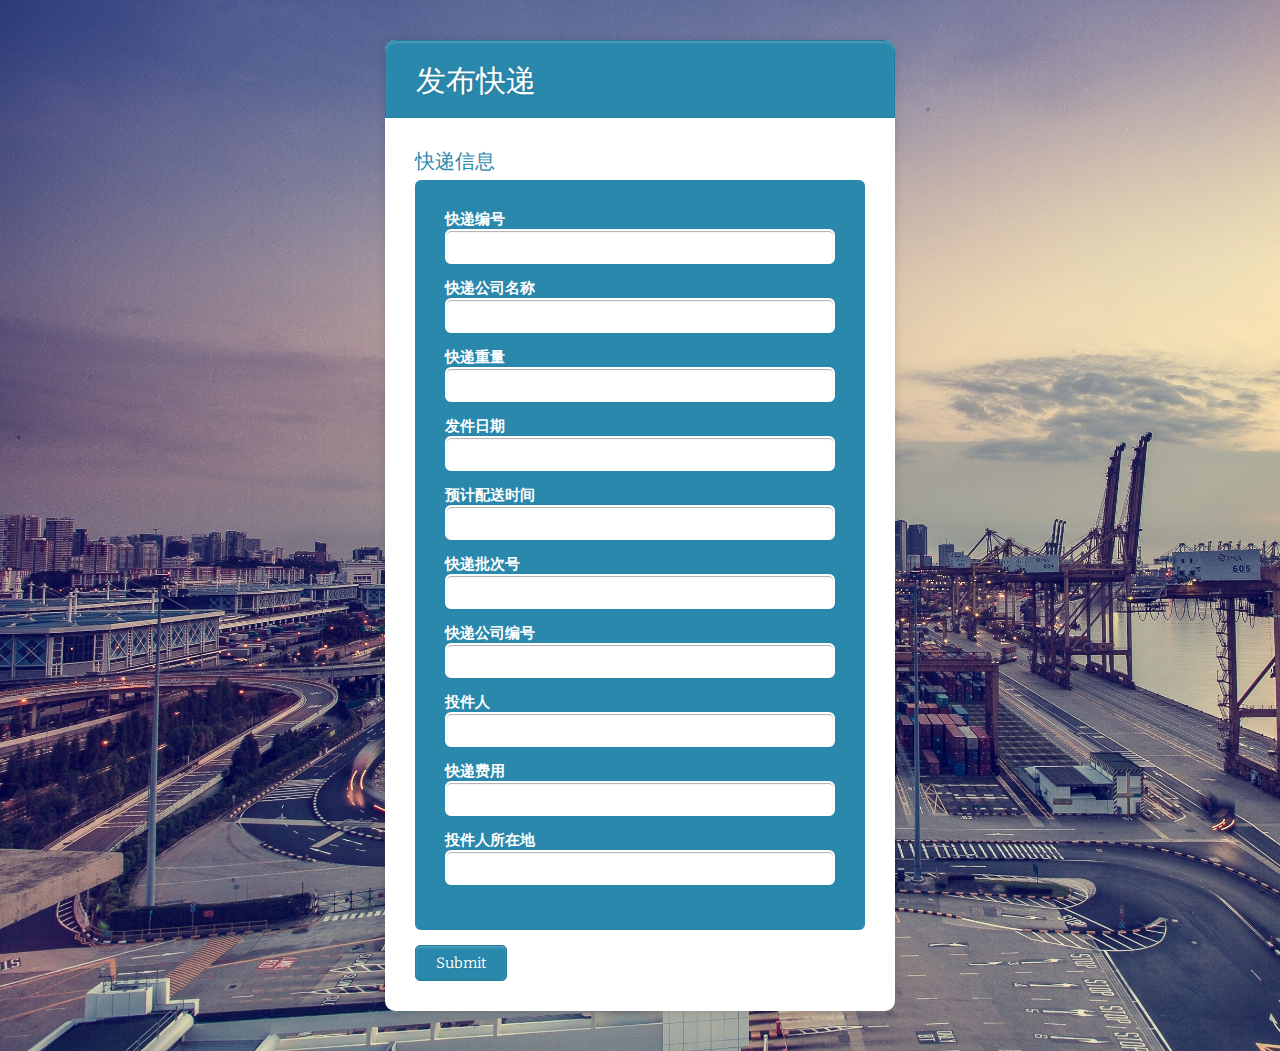
==== source-app/views/form.html @ 2c666dd3 "all front" ====
<!DOCTYPE HTML>
<html>

<head>
	<meta http-equiv="Content-Type" content="text/html; charset=utf-8">
	<title>发布快递</title>
	<link href='http://fonts.googleapis.com/css?family=Bitter' rel='stylesheet' type='text/css'>
	<style type="text/css">
		body {
			background-image: url("css/business_search.jpg");
			background-size: cover;
		}

		.form-style-10 {
			max-width: 450px;
			padding: 30px;
			margin: 40px auto;
			background: #FFF;
			border-radius: 10px;
			-webkit-border-radius: 10px;
			-moz-border-radius: 10px;
			box-shadow: 0px 0px 10px rgba(0, 0, 0, 0.13);
			-moz-box-shadow: 0px 0px 10px rgba(0, 0, 0, 0.13);
			-webkit-box-shadow: 0px 0px 10px rgba(0, 0, 0, 0.13);
		}

		.form-style-10 .inner-wrap {
			padding: 30px;
			background: #2A88AD;
			border-radius: 6px;
			margin-bottom: 15px;
		}

		.form-style-10 h1 {
			background: #2A88AD;
			padding: 20px 30px 15px 30px;
			margin: -30px -30px 30px -30px;
			border-radius: 10px 10px 0 0;
			-webkit-border-radius: 10px 10px 0 0;
			-moz-border-radius: 10px 10px 0 0;
			color: #fff;
			text-shadow: 1px 1px 3px rgba(0, 0, 0, 0.12);
			font: normal 30px 'Bitter', serif;
			-moz-box-shadow: inset 0px 2px 2px 0px rgba(255, 255, 255, 0.17);
			-webkit-box-shadow: inset 0px 2px 2px 0px rgba(255, 255, 255, 0.17);
			box-shadow: inset 0px 2px 2px 0px rgba(255, 255, 255, 0.17);
			border: 1px solid #257C9E;
		}

		.form-style-10 h1>span {
			display: block;
			margin-top: 2px;
			font: 13px Arial, Helvetica, sans-serif;
		}

		.form-style-10 label {
			display: block;
			font: bold 15px Arial, Helvetica;
			color: #fff;
			margin-bottom: 15px;
		}

		.form-style-10 input[type="text"],
		.form-style-10 input[type="date"],
		.form-style-10 input[type="datetime"],
		.form-style-10 input[type="email"],
		.form-style-10 input[type="number"],
		.form-style-10 input[type="search"],
		.form-style-10 input[type="time"],
		.form-style-10 input[type="url"],
		.form-style-10 input[type="password"],
		.form-style-10 textarea,
		.form-style-10 select {
			display: block;
			box-sizing: border-box;
			-webkit-box-sizing: border-box;
			-moz-box-sizing: border-box;
			width: 100%;
			padding: 8px;
			border-radius: 6px;
			-webkit-border-radius: 6px;
			-moz-border-radius: 6px;
			border: 2px solid #fff;
			box-shadow: inset 0px 1px 1px rgba(0, 0, 0, 0.33);
			-moz-box-shadow: inset 0px 1px 1px rgba(0, 0, 0, 0.33);
			-webkit-box-shadow: inset 0px 1px 1px rgba(0, 0, 0, 0.33);
		}

		.form-style-10 .section {
			font: normal 20px 'Bitter', serif;
			color: #2A88AD;
			margin-bottom: 5px;
		}

		.form-style-10 input[type="button"],
		.form-style-10 input[type="submit"] {
			background: #2A88AD;
			padding: 8px 20px 8px 20px;
			border-radius: 5px;
			-webkit-border-radius: 5px;
			-moz-border-radius: 5px;
			color: #fff;
			text-shadow: 1px 1px 3px rgba(0, 0, 0, 0.12);
			font: normal 30px 'Bitter', serif;
			-moz-box-shadow: inset 0px 2px 2px 0px rgba(255, 255, 255, 0.17);
			-webkit-box-shadow: inset 0px 2px 2px 0px rgba(255, 255, 255, 0.17);
			box-shadow: inset 0px 2px 2px 0px rgba(255, 255, 255, 0.17);
			border: 1px solid #257C9E;
			font-size: 15px;
		}

		.form-style-10 input[type="button"]:hover,
		.form-style-10 input[type="submit"]:hover {
			background: #2A6881;
			-moz-box-shadow: inset 0px 2px 2px 0px rgba(255, 255, 255, 0.28);
			-webkit-box-shadow: inset 0px 2px 2px 0px rgba(255, 255, 255, 0.28);
			box-shadow: inset 0px 2px 2px 0px rgba(255, 255, 255, 0.28);
		}
	</style>
</head>

<body>

	<div class="form-style-10">
		<h1>发布快递</h1><!-- 发布食品 -->
		<form method="post" action="/re_form" novalidate>
			<div class="section">快递信息</div><!-- 食品信息 -->
			<div class="inner-wrap">
				<label>快递编号 <input type="text" name="field1" /></label><!-- 食品编号 -->
				<label>快递公司名称 <input type="text" name="field1" /></label><!-- 食品名称 -->
				<label>快递重量 <input type="text" name="field1" /></label><!-- 食品规格 -->
				<label>发件日期 <input type="text" name="field1" /></label><!-- 食品生产日期 -->
				<label>预计配送时间 <input type="text" name="field1" /></label><!-- 食品保质期 -->
				<label>快递批次号 <input type="text" name="field1" /></label><!-- 食品批次号 -->
				<label>快递公司编号<input type="text" name="field1" /></label><!-- 食品生产许可证编号 -->
				<label>投件人 <input type="text" name="field1" /></label><!-- 食品生产商名称 -->
				<label>快递费用<input type="text" name="field1" /></label><!-- 食品生产价格 -->
				<label>投件人所在地<input type="text" name="field1" /></label><!-- 食品生产所在地 -->
			</div>
			<div class="button-section">
				<input type="submit" name="提交" />
			</div>
		</form>
	</div>

</body>

</html>
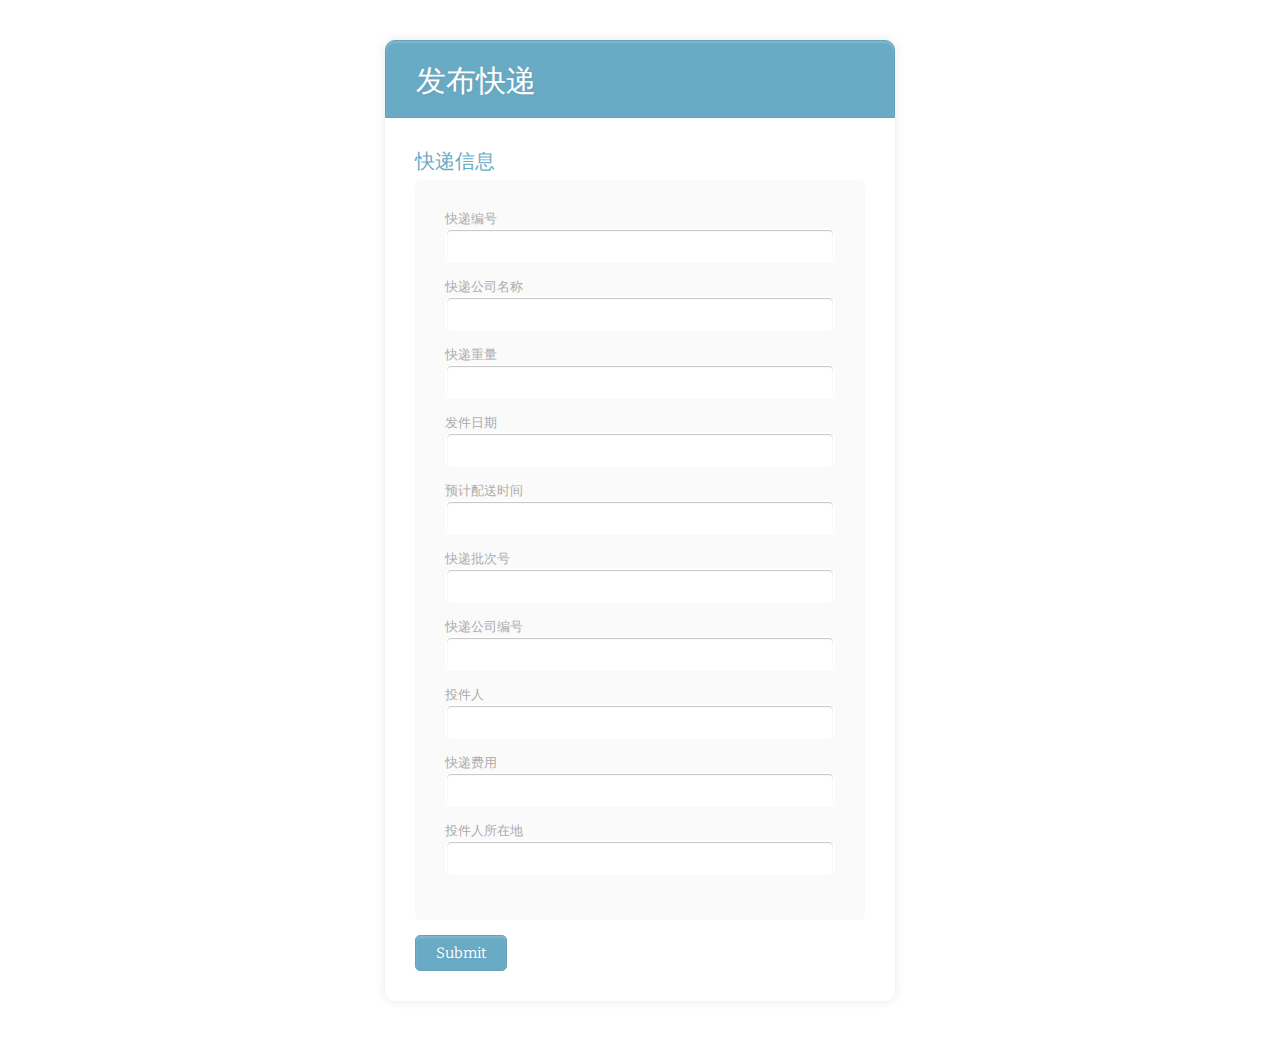
==== commit 909d8e5a: "add opacity to form" ====
--- a/source-app/views/form.html
+++ b/source-app/views/form.html
@@ -5,118 +5,7 @@
 	<meta http-equiv="Content-Type" content="text/html; charset=utf-8">
 	<title>发布快递</title>
 	<link href='http://fonts.googleapis.com/css?family=Bitter' rel='stylesheet' type='text/css'>
-	<style type="text/css">
-		body {
-			background-image: url("css/business_search.jpg");
-			background-size: cover;
-		}
-
-		.form-style-10 {
-			max-width: 450px;
-			padding: 30px;
-			margin: 40px auto;
-			background: #FFF;
-			border-radius: 10px;
-			-webkit-border-radius: 10px;
-			-moz-border-radius: 10px;
-			box-shadow: 0px 0px 10px rgba(0, 0, 0, 0.13);
-			-moz-box-shadow: 0px 0px 10px rgba(0, 0, 0, 0.13);
-			-webkit-box-shadow: 0px 0px 10px rgba(0, 0, 0, 0.13);
-		}
-
-		.form-style-10 .inner-wrap {
-			padding: 30px;
-			background: #2A88AD;
-			border-radius: 6px;
-			margin-bottom: 15px;
-		}
-
-		.form-style-10 h1 {
-			background: #2A88AD;
-			padding: 20px 30px 15px 30px;
-			margin: -30px -30px 30px -30px;
-			border-radius: 10px 10px 0 0;
-			-webkit-border-radius: 10px 10px 0 0;
-			-moz-border-radius: 10px 10px 0 0;
-			color: #fff;
-			text-shadow: 1px 1px 3px rgba(0, 0, 0, 0.12);
-			font: normal 30px 'Bitter', serif;
-			-moz-box-shadow: inset 0px 2px 2px 0px rgba(255, 255, 255, 0.17);
-			-webkit-box-shadow: inset 0px 2px 2px 0px rgba(255, 255, 255, 0.17);
-			box-shadow: inset 0px 2px 2px 0px rgba(255, 255, 255, 0.17);
-			border: 1px solid #257C9E;
-		}
-
-		.form-style-10 h1>span {
-			display: block;
-			margin-top: 2px;
-			font: 13px Arial, Helvetica, sans-serif;
-		}
-
-		.form-style-10 label {
-			display: block;
-			font: bold 15px Arial, Helvetica;
-			color: #fff;
-			margin-bottom: 15px;
-		}
-
-		.form-style-10 input[type="text"],
-		.form-style-10 input[type="date"],
-		.form-style-10 input[type="datetime"],
-		.form-style-10 input[type="email"],
-		.form-style-10 input[type="number"],
-		.form-style-10 input[type="search"],
-		.form-style-10 input[type="time"],
-		.form-style-10 input[type="url"],
-		.form-style-10 input[type="password"],
-		.form-style-10 textarea,
-		.form-style-10 select {
-			display: block;
-			box-sizing: border-box;
-			-webkit-box-sizing: border-box;
-			-moz-box-sizing: border-box;
-			width: 100%;
-			padding: 8px;
-			border-radius: 6px;
-			-webkit-border-radius: 6px;
-			-moz-border-radius: 6px;
-			border: 2px solid #fff;
-			box-shadow: inset 0px 1px 1px rgba(0, 0, 0, 0.33);
-			-moz-box-shadow: inset 0px 1px 1px rgba(0, 0, 0, 0.33);
-			-webkit-box-shadow: inset 0px 1px 1px rgba(0, 0, 0, 0.33);
-		}
-
-		.form-style-10 .section {
-			font: normal 20px 'Bitter', serif;
-			color: #2A88AD;
-			margin-bottom: 5px;
-		}
-
-		.form-style-10 input[type="button"],
-		.form-style-10 input[type="submit"] {
-			background: #2A88AD;
-			padding: 8px 20px 8px 20px;
-			border-radius: 5px;
-			-webkit-border-radius: 5px;
-			-moz-border-radius: 5px;
-			color: #fff;
-			text-shadow: 1px 1px 3px rgba(0, 0, 0, 0.12);
-			font: normal 30px 'Bitter', serif;
-			-moz-box-shadow: inset 0px 2px 2px 0px rgba(255, 255, 255, 0.17);
-			-webkit-box-shadow: inset 0px 2px 2px 0px rgba(255, 255, 255, 0.17);
-			box-shadow: inset 0px 2px 2px 0px rgba(255, 255, 255, 0.17);
-			border: 1px solid #257C9E;
-			font-size: 15px;
-		}
-
-		.form-style-10 input[type="button"]:hover,
-		.form-style-10 input[type="submit"]:hover {
-			background: #2A6881;
-			-moz-box-shadow: inset 0px 2px 2px 0px rgba(255, 255, 255, 0.28);
-			-webkit-box-shadow: inset 0px 2px 2px 0px rgba(255, 255, 255, 0.28);
-			box-shadow: inset 0px 2px 2px 0px rgba(255, 255, 255, 0.28);
-		}
-	</style>
+	<link rel="stylesheet" type="text/css" href="css/form.css" />
 </head>
 
 <body>
--- a/source-app/views/css/form.css
+++ b/source-app/views/css/form.css
@@ -0,0 +1,127 @@
+body{
+	background-image: url("css/j.jpg");
+	background-size: cover;
+}
+
+.form-style-10{
+    width:450px;
+    padding:30px;
+    margin:40px auto;
+    background: #FFF;
+    border-radius: 10px;
+    filter:alpha(Opacity=80);
+	-moz-opacity:0.7;
+	opacity: 0.7;
+    -webkit-border-radius:10px;
+    -moz-border-radius: 10px;
+    box-shadow: 0px 0px 10px rgba(0, 0, 0, 0.13);
+    -moz-box-shadow: 0px 0px 10px rgba(0, 0, 0, 0.13);
+    -webkit-box-shadow: 0px 0px 10px rgba(0, 0, 0, 0.13);
+}
+.form-style-10 .inner-wrap{
+    padding: 30px;
+    background: #F8F8F8;
+    border-radius: 6px;
+    margin-bottom: 15px;
+}
+.form-style-10 h1{
+    background: #2A88AD;
+    padding: 20px 30px 15px 30px;
+    margin: -30px -30px 30px -30px;
+    border-radius: 10px 10px 0 0;
+    -webkit-border-radius: 10px 10px 0 0;
+    -moz-border-radius: 10px 10px 0 0;
+    color: #fff;
+    text-shadow: 1px 1px 3px rgba(0, 0, 0, 0.12);
+    font: normal 30px 'Bitter', serif;
+    -moz-box-shadow: inset 0px 2px 2px 0px rgba(255, 255, 255, 0.17);
+    -webkit-box-shadow: inset 0px 2px 2px 0px rgba(255, 255, 255, 0.17);
+    box-shadow: inset 0px 2px 2px 0px rgba(255, 255, 255, 0.17);
+    border: 1px solid #257C9E;
+}
+.form-style-10 h1 > span{
+    display: block;
+    margin-top: 2px;
+    font: 13px Arial, Helvetica, sans-serif;
+}
+.form-style-10 label{
+    display: block;
+    font: 13px Arial, Helvetica, sans-serif;
+    color: #888;
+    margin-bottom: 15px;
+}
+.form-style-10 input[type="text"],
+.form-style-10 input[type="date"],
+.form-style-10 input[type="datetime"],
+.form-style-10 input[type="email"],
+.form-style-10 input[type="number"],
+.form-style-10 input[type="search"],
+.form-style-10 input[type="time"],
+.form-style-10 input[type="url"],
+.form-style-10 input[type="password"],
+.form-style-10 textarea,
+.form-style-10 select {
+    display: block;
+    box-sizing: border-box;
+    -webkit-box-sizing: border-box;
+    -moz-box-sizing: border-box;
+    width: 100%;
+    padding: 8px;
+    border-radius: 6px;
+    -webkit-border-radius:6px;
+    -moz-border-radius:6px;
+    border: 2px solid #fff;
+    box-shadow: inset 0px 1px 1px rgba(0, 0, 0, 0.33);
+    -moz-box-shadow: inset 0px 1px 1px rgba(0, 0, 0, 0.33);
+    -webkit-box-shadow: inset 0px 1px 1px rgba(0, 0, 0, 0.33);
+}
+
+.form-style-10 .section{
+    font: normal 20px 'Bitter', serif;
+    color: #2A88AD;
+    margin-bottom: 5px;
+}
+.form-style-10 .section span {
+    background: #2A88AD;
+    padding: 5px 10px 5px 10px;
+    position: absolute;
+    border-radius: 50%;
+    -webkit-border-radius: 50%;
+    -moz-border-radius: 50%;
+    border: 4px solid #fff;
+    font-size: 14px;
+    margin-left: -45px;
+    color: #fff;
+    margin-top: -3px;
+}
+.form-style-10 input[type="button"], 
+.form-style-10 input[type="submit"]{
+    background: #2A88AD;
+    padding: 8px 20px 8px 20px;
+    border-radius: 5px;
+    -webkit-border-radius: 5px;
+    -moz-border-radius: 5px;
+    color: #fff;
+    text-shadow: 1px 1px 3px rgba(0, 0, 0, 0.12);
+    font: normal 30px 'Bitter', serif;
+    -moz-box-shadow: inset 0px 2px 2px 0px rgba(255, 255, 255, 0.17);
+    -webkit-box-shadow: inset 0px 2px 2px 0px rgba(255, 255, 255, 0.17);
+    box-shadow: inset 0px 2px 2px 0px rgba(255, 255, 255, 0.17);
+    border: 1px solid #257C9E;
+    font-size: 15px;
+}
+.form-style-10 input[type="button"]:hover, 
+.form-style-10 input[type="submit"]:hover{
+    background: #2A6881;
+    -moz-box-shadow: inset 0px 2px 2px 0px rgba(255, 255, 255, 0.28);
+    -webkit-box-shadow: inset 0px 2px 2px 0px rgba(255, 255, 255, 0.28);
+    box-shadow: inset 0px 2px 2px 0px rgba(255, 255, 255, 0.28);
+}
+.form-style-10 .privacy-policy{
+    float: right;
+    width: 250px;
+    font: 12px Arial, Helvetica, sans-serif;
+    color: #4D4D4D;
+    margin-top: 10px;
+    text-align: right;
+}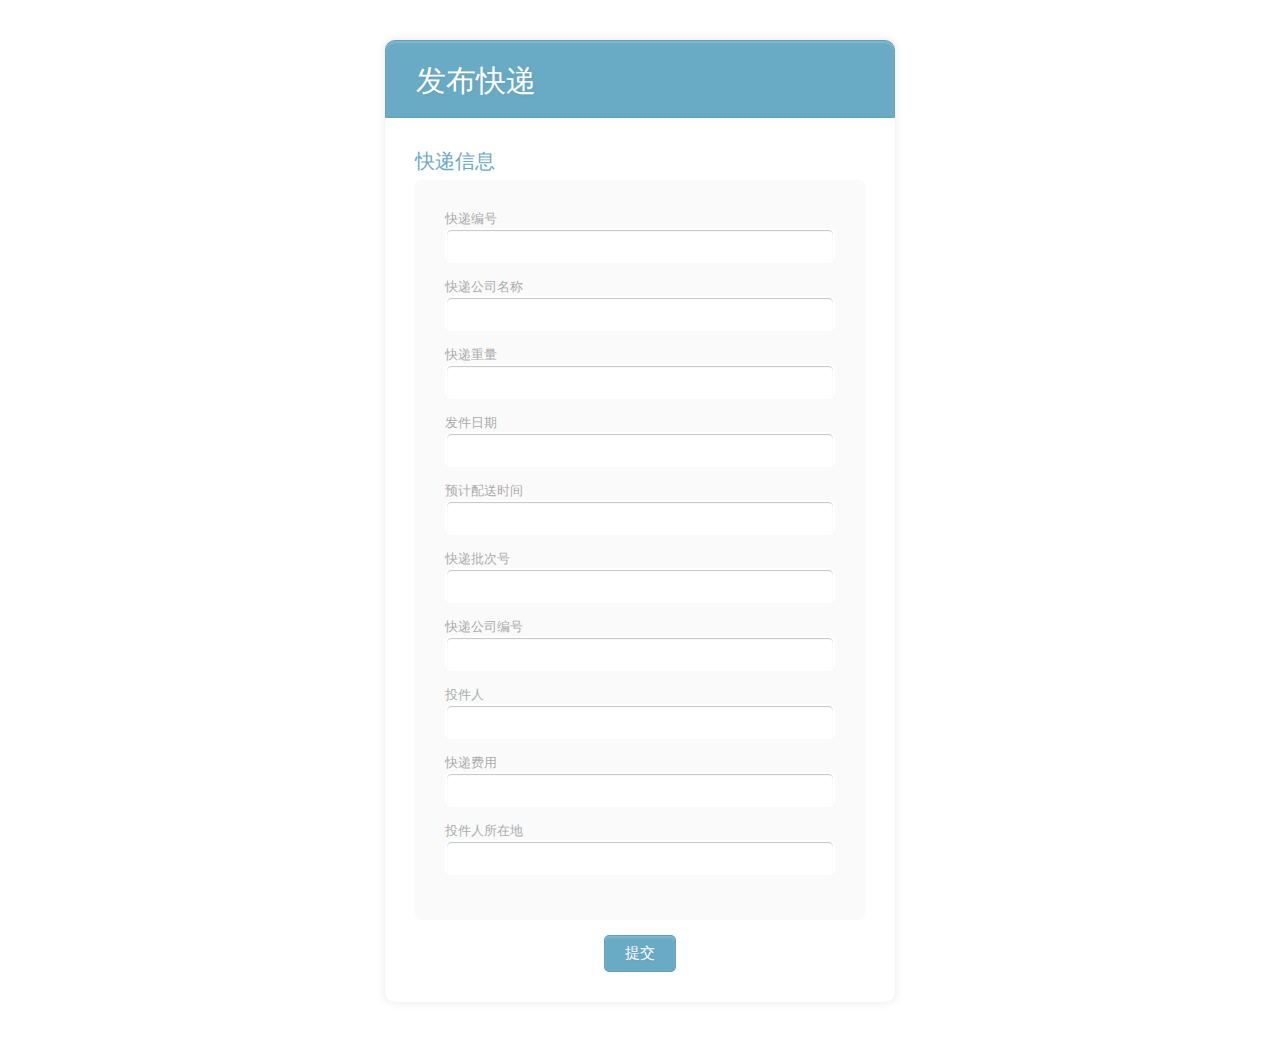
==== commit 983e05ba: "fix all the front" ====
--- a/source-app/views/form.html
+++ b/source-app/views/form.html
@@ -5,7 +5,7 @@
 	<meta http-equiv="Content-Type" content="text/html; charset=utf-8">
 	<title>发布快递</title>
 	<link href='http://fonts.googleapis.com/css?family=Bitter' rel='stylesheet' type='text/css'>
-	<link rel="stylesheet" type="text/css" href="css/form.css" />
+	<link rel="stylesheet" type="text/css" href="css/form.css">
 </head>
 
 <body>
@@ -26,8 +26,8 @@
 				<label>快递费用<input type="text" name="field1" /></label><!-- 食品生产价格 -->
 				<label>投件人所在地<input type="text" name="field1" /></label><!-- 食品生产所在地 -->
 			</div>
-			<div class="button-section">
-				<input type="submit" name="提交" />
+			<div class="button-section" style="text-align: center">
+				<input type="submit" name="提交" value="提交"/>
 			</div>
 		</form>
 	</div>
